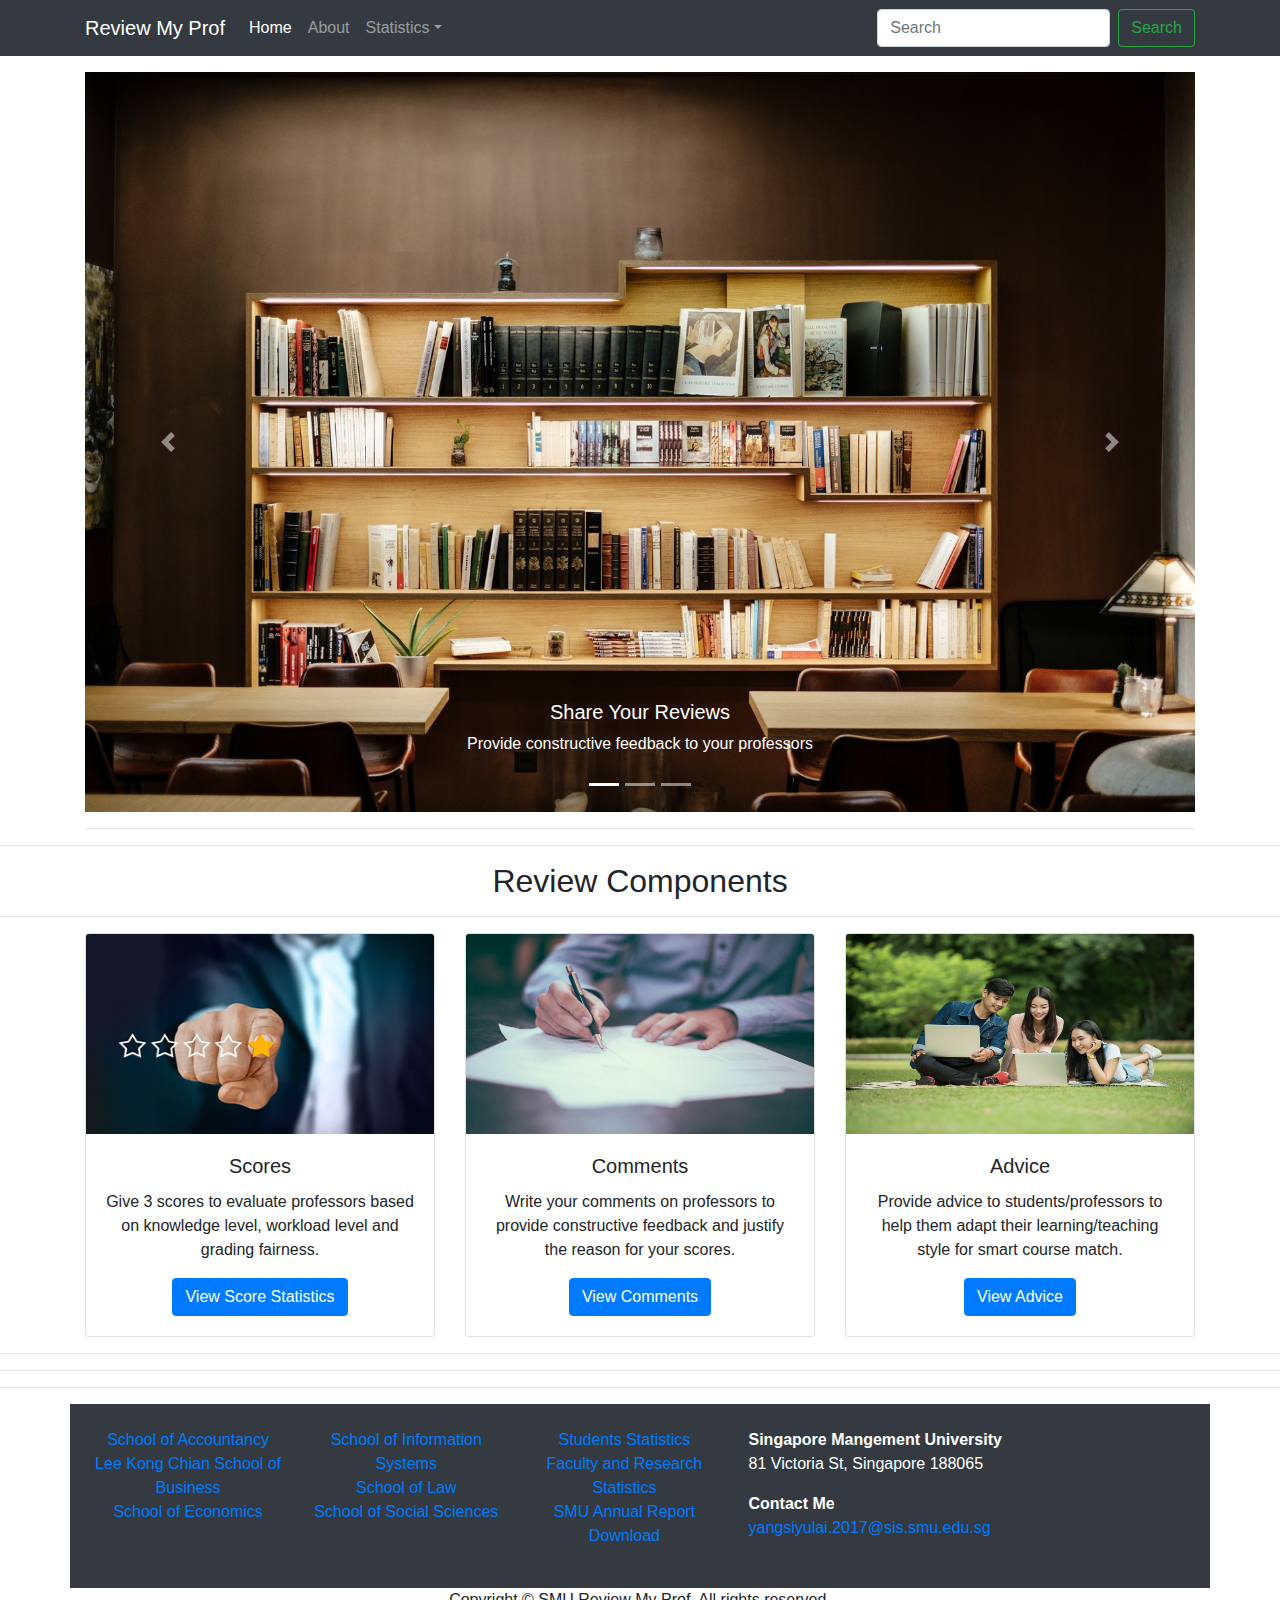
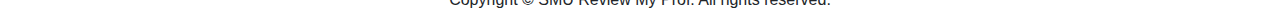
==== index.html @ bb1f3603 "+HeroImages" ====
<!DOCTYPE html>
<html lang="en">
  <head>
    <meta charset="utf-8">
    <meta http-equiv="X-UA-Compatible" content="IE=edge">
    <meta name="viewport" content="width=device-width, initial-scale=1">
    <title>SMU Review My Prof</title>
    <!-- Bootstrap -->
    <link href="css/bootstrap-4.2.1.css" rel="stylesheet">
  </head>
  <body>
    <nav class="navbar navbar-expand-lg navbar-dark bg-dark">
      <div class="container"><a class="navbar-brand" href="#">Review My Prof </a>
        <button class="navbar-toggler" type="button" data-toggle="collapse" data-target="#navbarSupportedContent" aria-controls="navbarSupportedContent" aria-expanded="false" aria-label="Toggle navigation">
        <span class="navbar-toggler-icon"></span>
        </button>
        <div class="collapse navbar-collapse" id="navbarSupportedContent">
          <ul class="navbar-nav mr-auto">
            <li class="nav-item active">
              <a class="nav-link" href="#">Home <span class="sr-only">(current)</span></a>
            </li>
            <li class="nav-item">
              <a class="nav-link" href="#">About</a>
            </li>
            <li class="nav-item dropdown"> <a class="nav-link dropdown-toggle" href="#" id="navbarDropdown" role="button" data-toggle="dropdown" aria-haspopup="true" aria-expanded="false">Statistics</a>
              <div class="dropdown-menu" aria-labelledby="navbarDropdown">
                <a class="dropdown-item" href="#">Review Scores</a>
                <a class="dropdown-item" href="#">Review Comments</a>
                <div class="dropdown-divider"></div>
                <a class="dropdown-item" href="Prof.html">Learn More</a>
              </div>
            </li>
          </ul>
          <form class="form-inline my-2 my-lg-0">
            <input class="form-control mr-sm-2" type="search" placeholder="Search" aria-label="Search">
            <button class="btn btn-outline-success my-2 my-sm-0" type="submit">Search</button>
          </form>
        </div>
      </div>
    </nav>
    <div class="container mt-3">
      <div class="row">
        <div class="col-12">
          <div id="carouselExampleControls" class="carousel slide" data-ride="carousel">
            <ol class="carousel-indicators">
              <li data-target="#carouselExampleControls" data-slide-to="0" class="active"></li>
              <li data-target="#carouselExampleControls" data-slide-to="1"></li>
              <li data-target="#carouselExampleControls" data-slide-to="2"></li>
            </ol>
            <div class="carousel-inner">
              <div class="carousel-item active">
                <img class="d-block w-100" src="images/HeroImage1.jpg" alt="First slide">
                <div class="carousel-caption d-none d-md-block">
                  <h5>Share Your Reviews</h5>
                  <p>Provide constructive feedback to your professors</p>
                </div>
              </div>
              <div class="carousel-item">
                <img class="d-block w-100" src="images/HeroImage2.png" alt="Second slide">
                <div class="carousel-caption d-none d-md-block">
                  <h5>Find the Right Prof</h5>
                  <p>Read reviews and find the professors who match your learning style</p>
                </div>
              </div>
              <div class="carousel-item">
                <img class="d-block w-100" src="images/HeroImage3.png" alt="Third slide">
                <div class="carousel-caption d-none d-md-block">
                  <h5>Help Your Peers</h5>
                  <p>Benefit your peers for the course bidding with your valuable reviews</p>
                </div>
              </div>
            </div>
            <a class="carousel-control-prev" href="#carouselExampleControls" role="button" data-slide="prev">
            <span class="carousel-control-prev-icon" aria-hidden="true"></span>
            <span class="sr-only">Previous</span>
            </a>
            <a class="carousel-control-next" href="#carouselExampleControls" role="button" data-slide="next">
            <span class="carousel-control-next-icon" aria-hidden="true"></span>
            <span class="sr-only">Next</span>
            </a>
          </div>
        </div>
      </div>
      <hr>
    </div>
<hr>
<h2 class="text-center">Review Components</h2>
<hr>
    <div class="container">
      <div class="row text-center">
        <div class="col-md-4 pb-1 pb-md-0">
          <div class="card">
            <img src="images/Score.jpg" alt="Scores" width="400" height="200" class="card-img-top">
            <div class="card-body">
              <h5 class="card-title">Scores</h5>
              <p class="card-text">Give 3 scores to evaluate professors based on knowledge level, workload level and grading fairness.</p>
              <a href="#" class="btn btn-primary">View Score Statistics</a>
            </div>
          </div>
        </div>
        <div class="col-md-4 pb-1 pb-md-0">
          <div class="card">
            <img src="images/Comment.jpg" alt="Comments" width="400" height="200" class="card-img-top">
            <div class="card-body">
              <h5 class="card-title">Comments</h5>
              <p class="card-text">Write your comments on professors to provide constructive feedback and justify the reason for your scores.</p>
              <a href="#" class="btn btn-primary">View Comments</a>
            </div>
          </div>
        </div>
        <div class="col-md-4 pb-1 pb-md-0">
          <div class="card">
            <img src="images/Advice.jpg" alt="Advice" width="297" height="200" class="card-img-top">
            <div class="card-body">
              <h5 class="card-title">Advice</h5>
              <p class="card-text">Provide advice to students/professors to help them adapt their learning/teaching style for smart course match.</p>
              <a href="#" class="btn btn-primary">View Advice</a>
            </div>
          </div>
        </div>
      </div>
</div>
    <hr>
<hr>
<hr>
    <div class="container text-white bg-dark p-4">
      <div class="row">
        <div class="col-6 col-md-8 col-lg-7">
          <div class="row text-center">
            <div class="col-sm-6 col-md-4 col-lg-4 col-12">
              <ul class="list-unstyled">
                <li class="btn-link"> <a href="https://accountancy.smu.edu.sg/">School of Accountancy</a> </li>
                <li class="btn-link"> <a href="https://business.smu.edu.sg/">Lee Kong Chian School of Business</a> </li>
                <li class="btn-link"> <a href="https://economics.smu.edu.sg/">School of Economics</a> </li>
              </ul>
            </div>
            <div class="col-sm-6 col-md-4 col-lg-4 col-12">
              <ul class="list-unstyled">
                <li class="btn-link"> <a href="https://sis.smu.edu.sg/">School of Information Systems</a> </li>
                <li class="btn-link"> <a href="https://law.smu.edu.sg/">School of Law</a> </li>
                <li class="btn-link"> <a href="https://socsc.smu.edu.sg/">School of Social Sciences</a> </li>
              </ul>
            </div>
            <div class="col-sm-6 col-md-4 col-lg-4 col-12">
              <ul class="list-unstyled">
                <li class="btn-link"> <a href="https://www.smu.edu.sg/about/facts#stats">Students Statistics</a> </li>
                <li class="btn-link"> <a href="https://www.smu.edu.sg/about/facts#research-stat">Faculty and Research Statistics</a> </li>
                <li class="btn-link"> <a href="https://www.smu.edu.sg/about/facts#annual-report">SMU Annual Report Download</a> </li>
              </ul>
            </div>
          </div>
        </div>
        <div class="col-md-4 col-lg-5 col-6">
          <address>
            <strong>Singapore Mangement University</strong><br>
            81 Victoria St, Singapore 188065
 
          </address>
          <address>
            <strong>Contact Me</strong><br>
            <a href="mailto:#">yangsiyulai.2017@sis.smu.edu.sg</a>
          </address>
        </div>
      </div>
    </div>
    <footer class="text-center">
      <div class="container">
        <div class="row">
          <div class="col-12">
            <p>Copyright © SMU Review My Prof. All rights reserved.</p>
          </div>
        </div>
      </div>
    </footer>
    <!-- jQuery (necessary for Bootstrap's JavaScript plugins) -->
    <script src="js/jquery-3.3.1.min.js"></script>
    <!-- Include all compiled plugins (below), or include individual files as needed -->
    <script src="js/popper.min.js"></script>
    <script src="js/bootstrap-4.2.1.js"></script>
  </body>
</html>
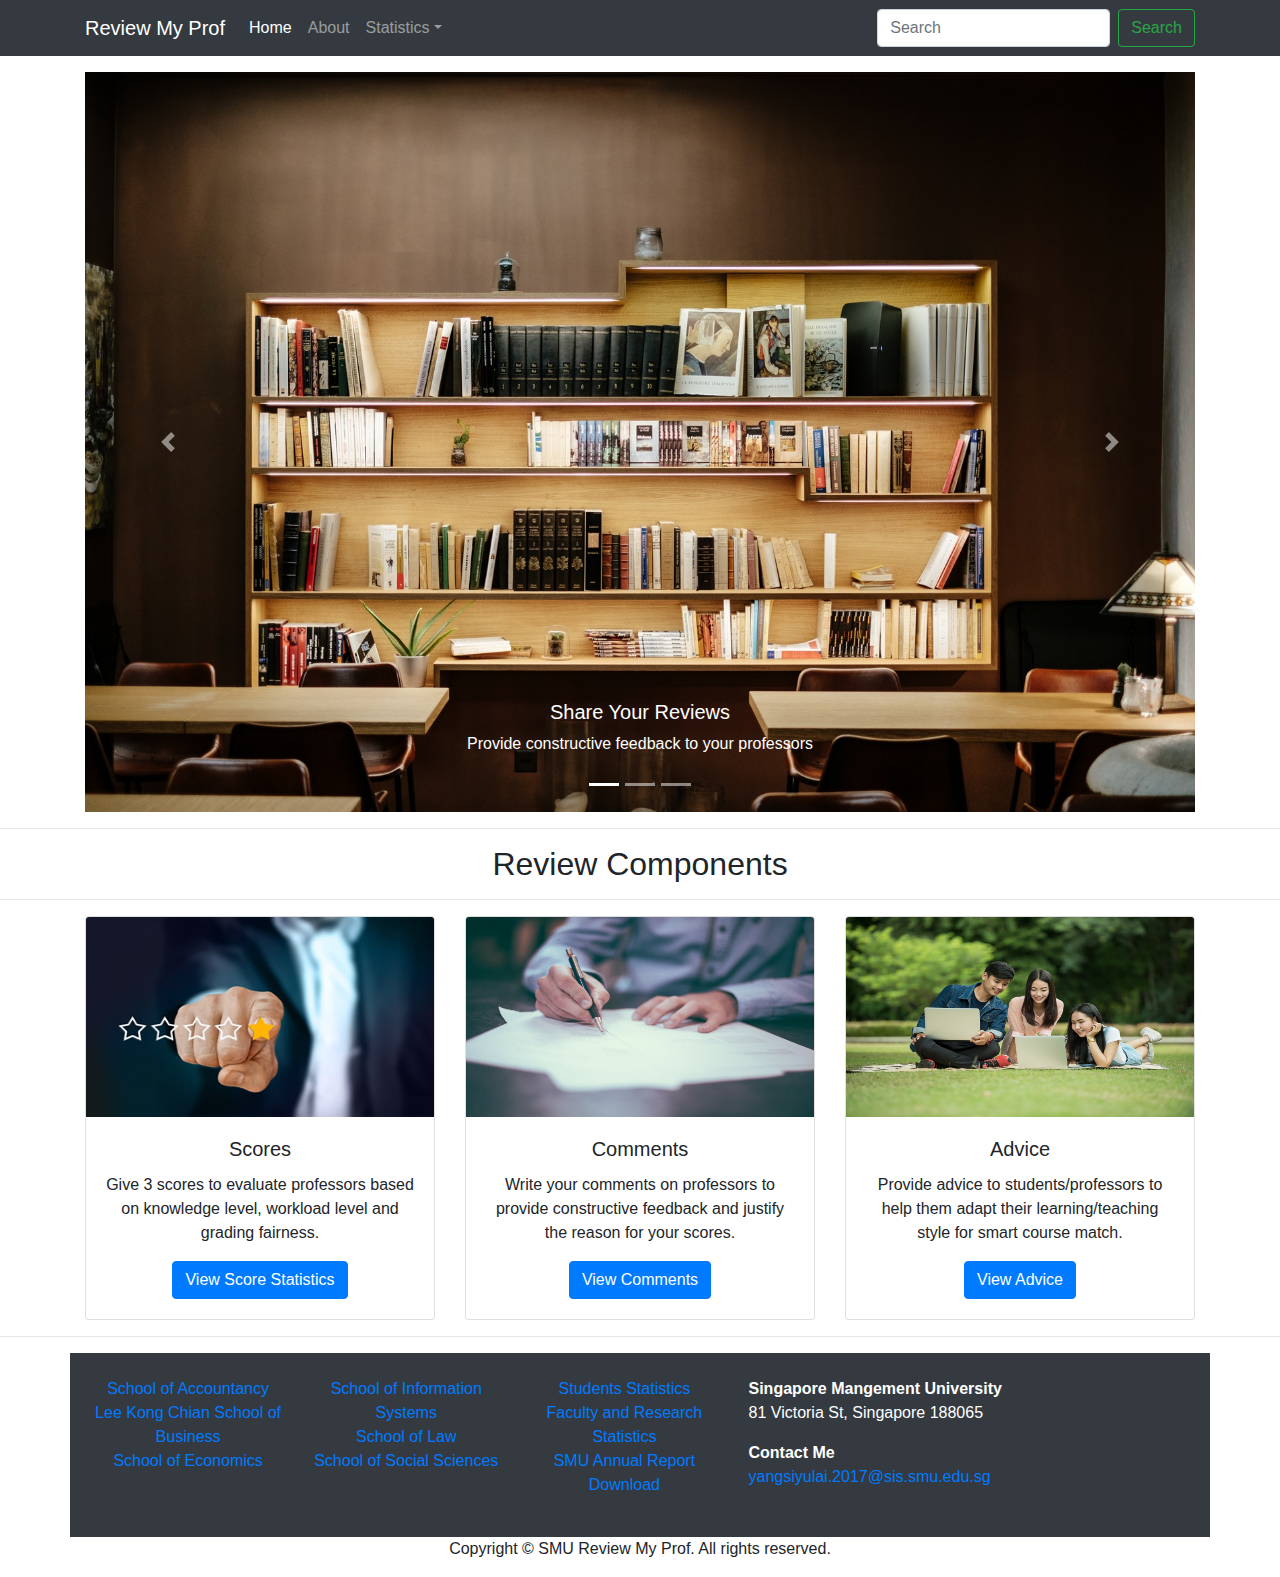
==== commit 316c8003: "Version0.4" ====
--- a/index.html
+++ b/index.html
@@ -10,14 +10,14 @@
   </head>
   <body>
     <nav class="navbar navbar-expand-lg navbar-dark bg-dark">
-      <div class="container"><a class="navbar-brand" href="#">Review My Prof </a>
+      <div class="container"><a class="navbar-brand" href="https://winstonlai.github.io/">Review My Prof </a>
         <button class="navbar-toggler" type="button" data-toggle="collapse" data-target="#navbarSupportedContent" aria-controls="navbarSupportedContent" aria-expanded="false" aria-label="Toggle navigation">
         <span class="navbar-toggler-icon"></span>
         </button>
         <div class="collapse navbar-collapse" id="navbarSupportedContent">
           <ul class="navbar-nav mr-auto">
             <li class="nav-item active">
-              <a class="nav-link" href="#">Home <span class="sr-only">(current)</span></a>
+              <a class="nav-link" href="https://winstonlai.github.io/">Home <span class="sr-only">(current)</span></a>
             </li>
             <li class="nav-item">
               <a class="nav-link" href="#">About</a>
@@ -81,7 +81,6 @@
           </div>
         </div>
       </div>
-      <hr>
     </div>
 <hr>
 <h2 class="text-center">Review Components</h2>
@@ -120,8 +119,7 @@
         </div>
       </div>
 </div>
-    <hr>
-<hr>
+
 <hr>
     <div class="container text-white bg-dark p-4">
       <div class="row">
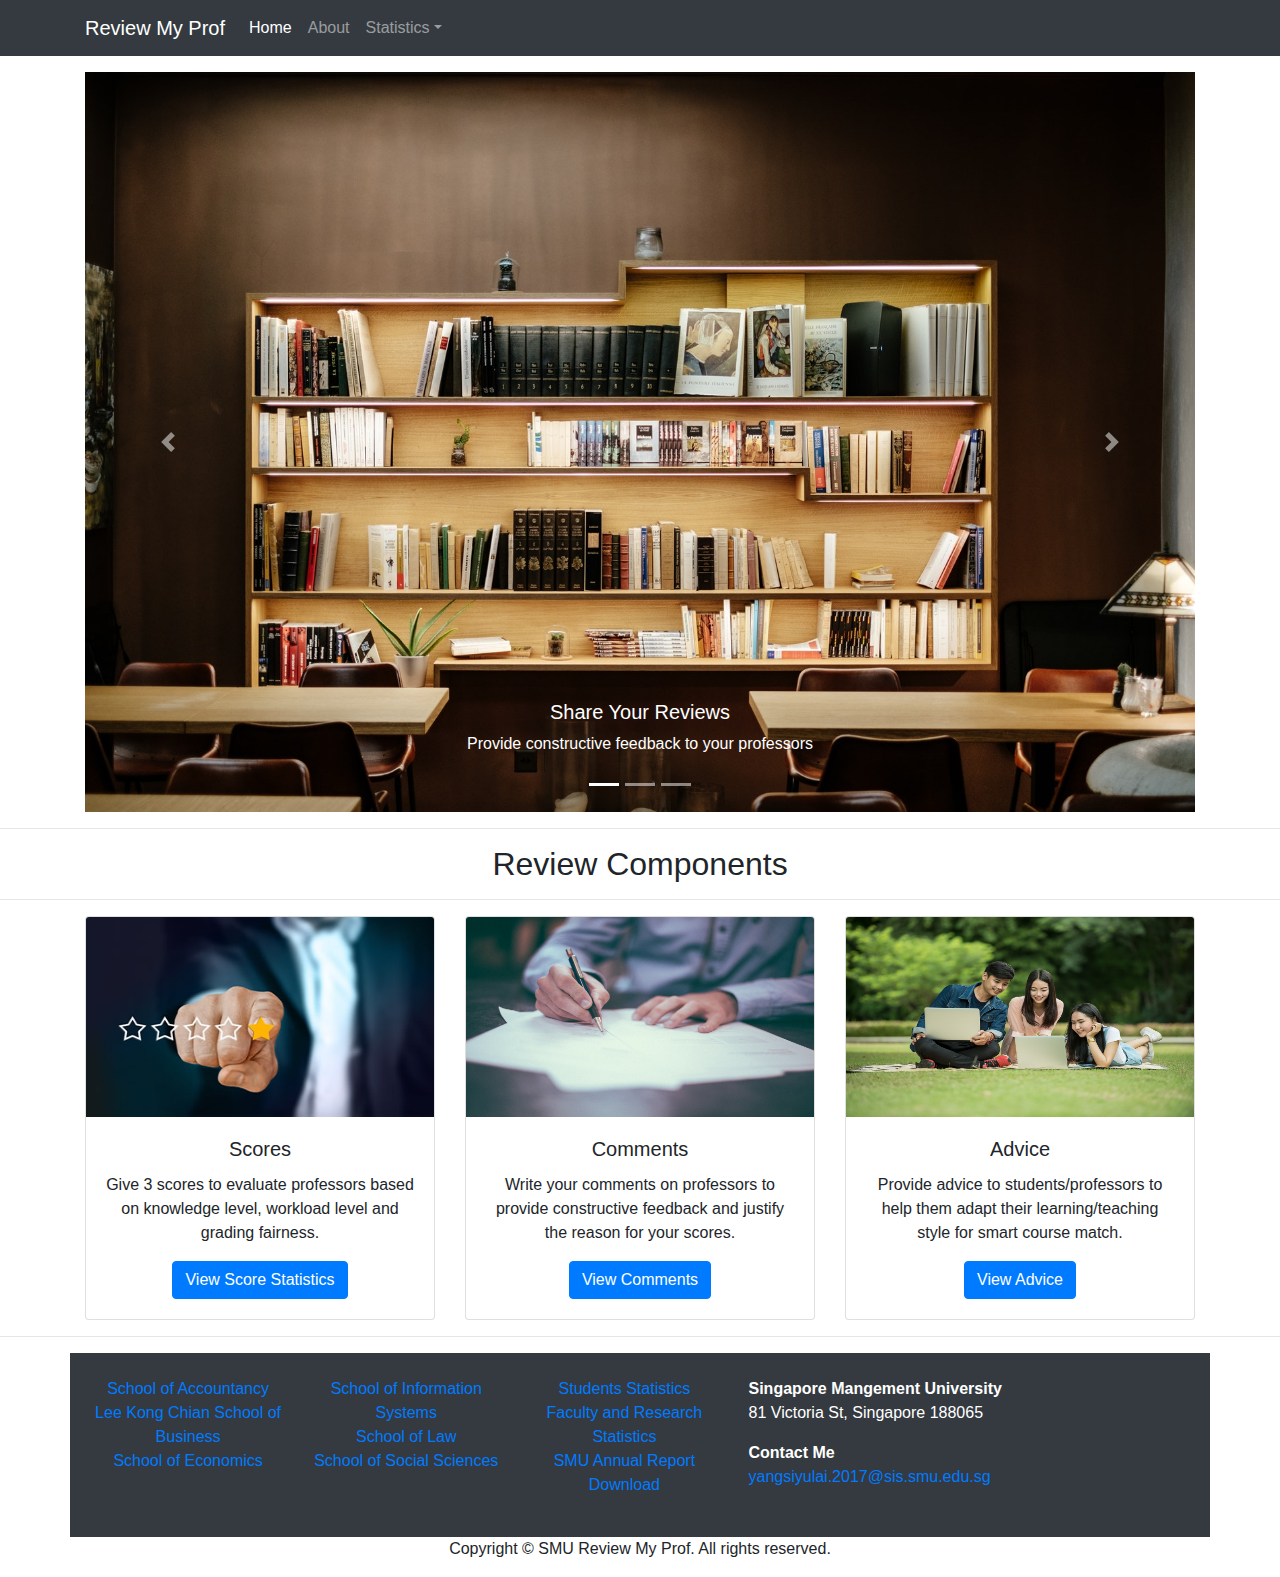
==== commit 8572e4bd: "Version0.5" ====
--- a/index.html
+++ b/index.html
@@ -31,10 +31,6 @@
               </div>
             </li>
           </ul>
-          <form class="form-inline my-2 my-lg-0">
-            <input class="form-control mr-sm-2" type="search" placeholder="Search" aria-label="Search">
-            <button class="btn btn-outline-success my-2 my-sm-0" type="submit">Search</button>
-          </form>
         </div>
       </div>
     </nav>
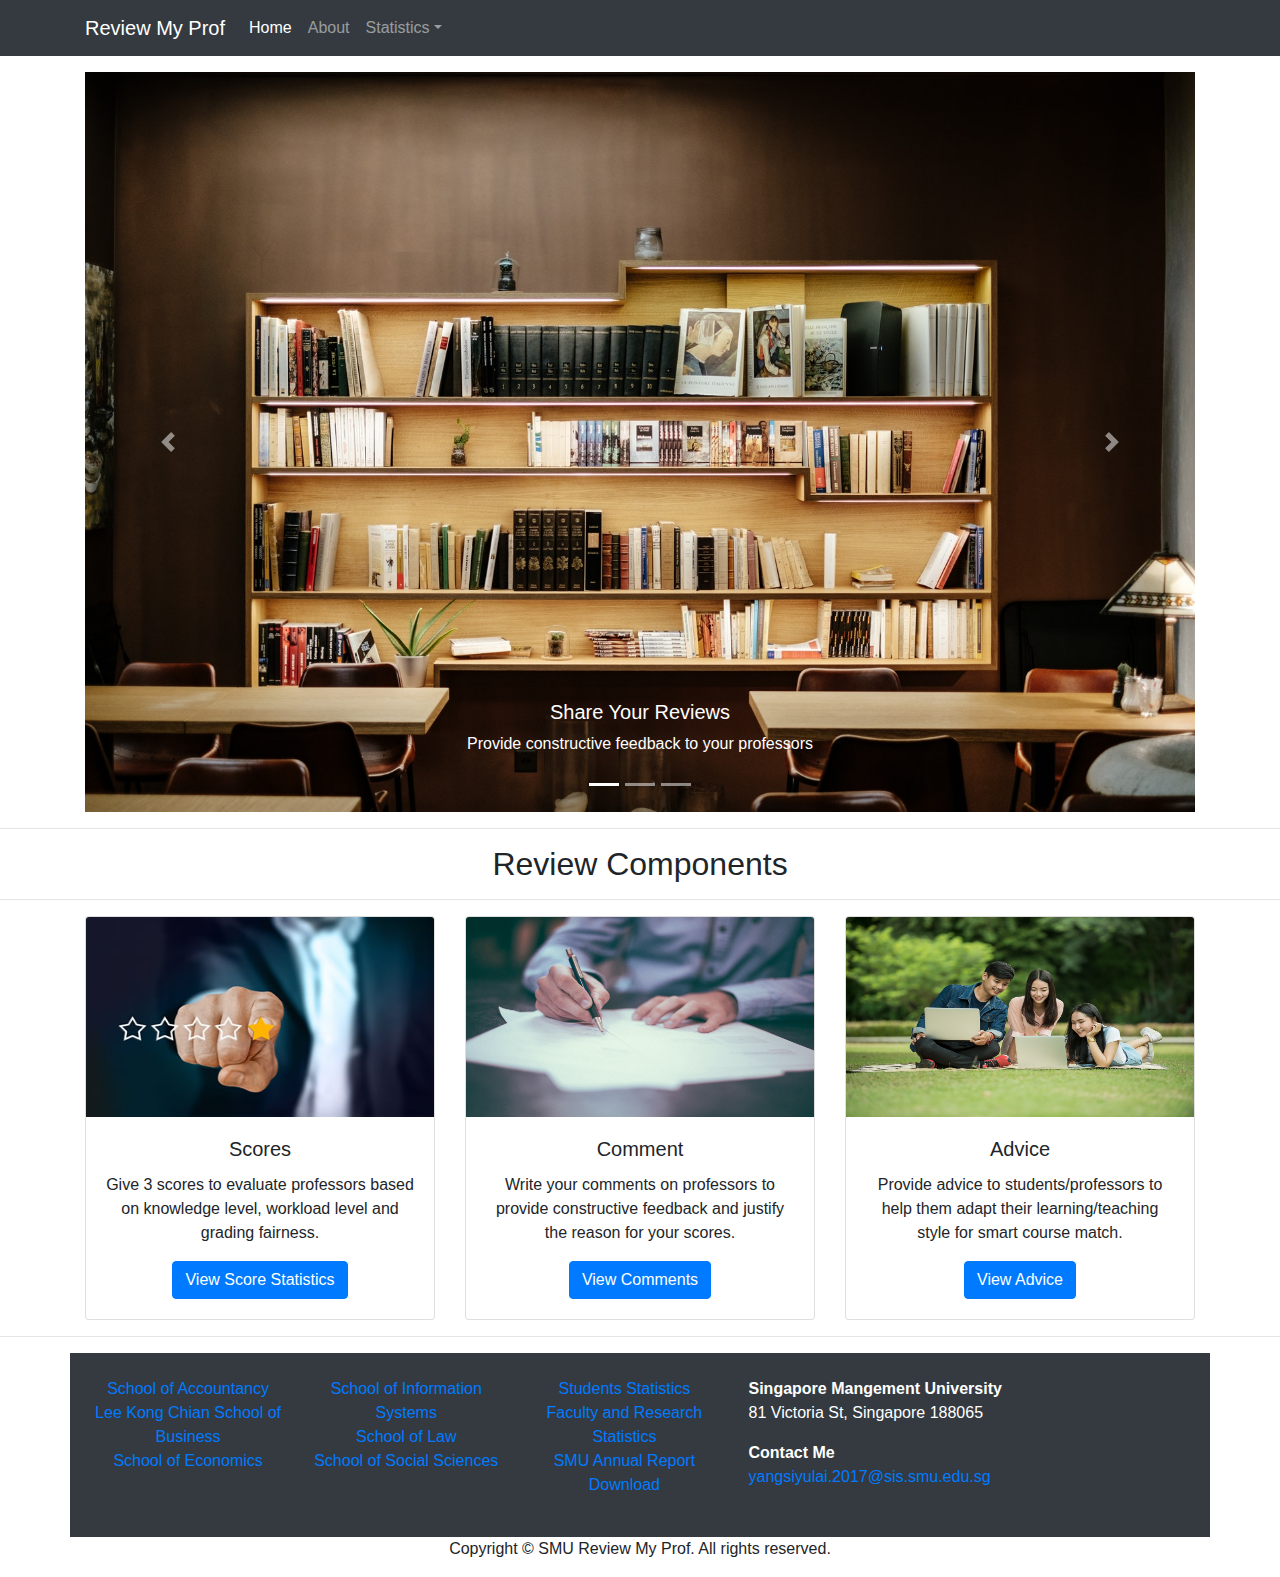
==== commit da8af40c: "Version1.0" ====
--- a/index.html
+++ b/index.html
@@ -20,12 +20,12 @@
               <a class="nav-link" href="https://winstonlai.github.io/">Home <span class="sr-only">(current)</span></a>
             </li>
             <li class="nav-item">
-              <a class="nav-link" href="#">About</a>
+              <a class="nav-link" href="About.html">About</a>
             </li>
             <li class="nav-item dropdown"> <a class="nav-link dropdown-toggle" href="#" id="navbarDropdown" role="button" data-toggle="dropdown" aria-haspopup="true" aria-expanded="false">Statistics</a>
               <div class="dropdown-menu" aria-labelledby="navbarDropdown">
-                <a class="dropdown-item" href="#">Review Scores</a>
-                <a class="dropdown-item" href="#">Review Comments</a>
+                <a class="dropdown-item" href="Scores.html">Review Scores</a>
+                <a class="dropdown-item" href="Comments.html">Review Comments</a>
                 <div class="dropdown-divider"></div>
                 <a class="dropdown-item" href="Prof.html">Learn More</a>
               </div>
@@ -97,8 +97,8 @@
           <div class="card">
             <img src="images/Comment.jpg" alt="Comments" width="400" height="200" class="card-img-top">
             <div class="card-body">
-              <h5 class="card-title">Comments</h5>
-              <p class="card-text">Write your comments on professors to provide constructive feedback and justify the reason for your scores.</p>
+              <h5 class="card-title">Comment</h5>
+              <p class="card-text">Write your <span style="font-size: 1rem">comme</span>nts on professors to provide constructive feedback and justify the reason for your scores.</p>
               <a href="#" class="btn btn-primary">View Comments</a>
             </div>
           </div>
@@ -152,7 +152,7 @@
           </address>
           <address>
             <strong>Contact Me</strong><br>
-            <a href="mailto:#">yangsiyulai.2017@sis.smu.edu.sg</a>
+            <a href="mailto:yangsiyulai.2017@sis.smu.edu.sg">yangsiyulai.2017@sis.smu.edu.sg</a>
           </address>
         </div>
       </div>
